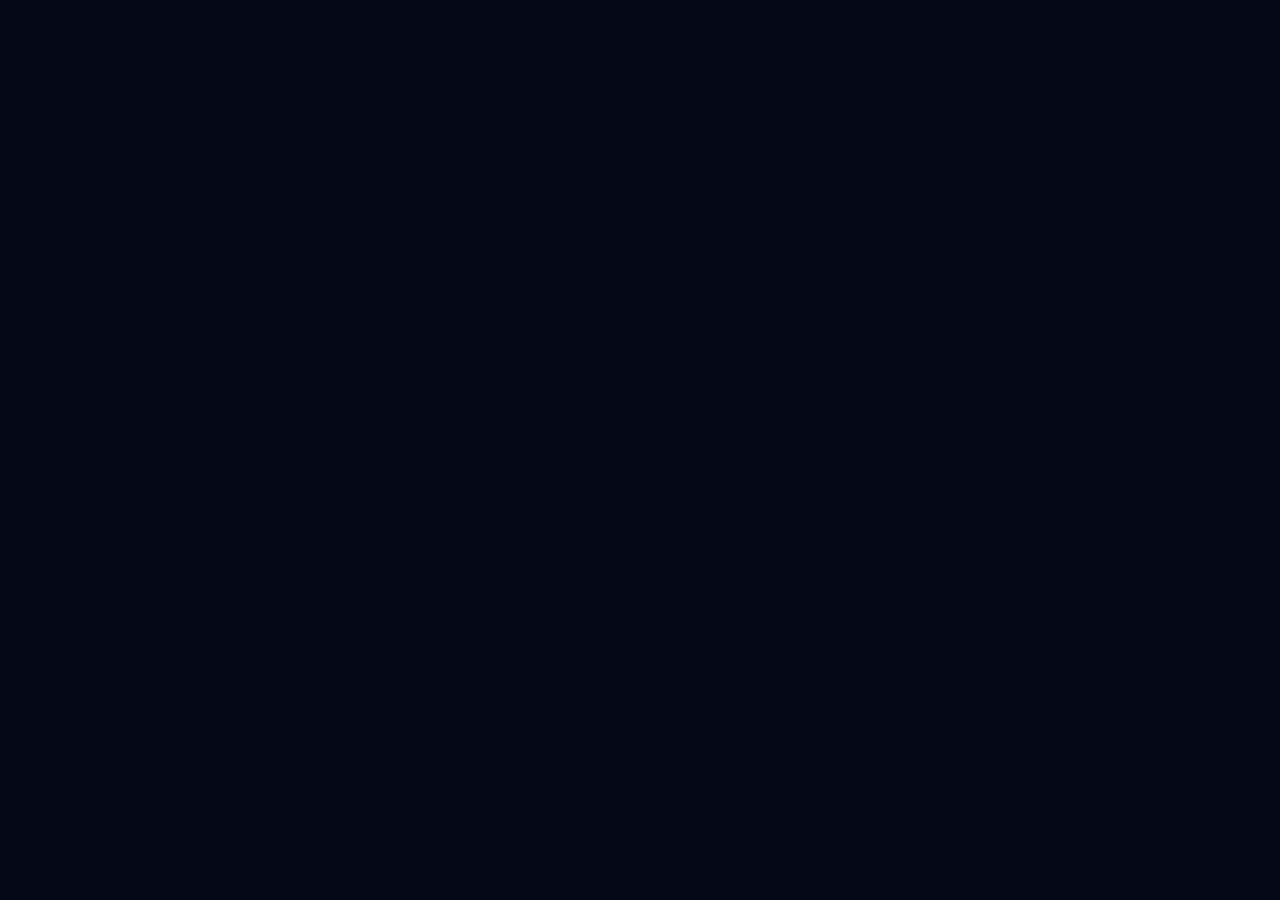
==== index.html @ 21a786de "added" ====
<!DOCTYPE html>
<html lang="en">
  <head>
    <meta charset="UTF-8" />
    <meta name="viewport" content="width=device-width, initial-scale=1.0" />
    <title>Halcyon Studio</title>
    <link rel="icon" href="/favicon.ico" />
    <link rel="stylesheet" href="/assets/index-en9if_v9.css" />
  </head>
  <body>
    <div id="root"></div>
    <script type="module" src="/assets/index-bpefnqxn.js"></script>
  </body>
</html>
---- assets/index-en9if_v9.css ----
@layer properties{@supports (((-webkit-hyphens:none)) and (not (margin-trim:inline))) or ((-moz-orient:inline) and (not (color:rgb(from red r g b)))){*,:before,:after,::backdrop{--tw-translate-x:0;--tw-translate-y:0;--tw-translate-z:0;--tw-rotate-x:initial;--tw-rotate-y:initial;--tw-rotate-z:initial;--tw-skew-x:initial;--tw-skew-y:initial;--tw-space-y-reverse:0;--tw-border-style:solid;--tw-gradient-position:initial;--tw-gradient-from:#0000;--tw-gradient-via:#0000;--tw-gradient-to:#0000;--tw-gradient-stops:initial;--tw-gradient-via-stops:initial;--tw-gradient-from-position:0%;--tw-gradient-via-position:50%;--tw-gradient-to-position:100%;--tw-leading:initial;--tw-font-weight:initial;--tw-tracking:initial;--tw-shadow:0 0 #0000;--tw-shadow-color:initial;--tw-shadow-alpha:100%;--tw-inset-shadow:0 0 #0000;--tw-inset-shadow-color:initial;--tw-inset-shadow-alpha:100%;--tw-ring-color:initial;--tw-ring-shadow:0 0 #0000;--tw-inset-ring-color:initial;--tw-inset-ring-shadow:0 0 #0000;--tw-ring-inset:initial;--tw-ring-offset-width:0px;--tw-ring-offset-color:#fff;--tw-ring-offset-shadow:0 0 #0000;--tw-blur:initial;--tw-brightness:initial;--tw-contrast:initial;--tw-grayscale:initial;--tw-hue-rotate:initial;--tw-invert:initial;--tw-opacity:initial;--tw-saturate:initial;--tw-sepia:initial;--tw-drop-shadow:initial;--tw-drop-shadow-color:initial;--tw-drop-shadow-alpha:100%;--tw-drop-shadow-size:initial;--tw-duration:initial;--tw-ease:initial;--tw-scale-x:1;--tw-scale-y:1;--tw-scale-z:1;--angle:0deg}}}@layer theme{:root,:host{--font-sans:ui-sans-serif, system-ui, sans-serif, "Apple Color Emoji", "Segoe UI Emoji", "Segoe UI Symbol", "Noto Color Emoji";--font-mono:ui-monospace, SFMono-Regular, Menlo, Monaco, Consolas, "Liberation Mono", "Courier New", monospace;--color-blue-600:oklch(54.6% .245 262.881);--color-gray-600:oklch(44.6% .03 256.802);--color-white:#fff;--spacing:.25rem;--container-xs:20rem;--container-sm:24rem;--container-md:28rem;--container-lg:32rem;--container-xl:36rem;--container-2xl:42rem;--container-4xl:56rem;--container-5xl:64rem;--container-7xl:80rem;--text-xs:.75rem;--text-xs--line-height:calc(1 / .75);--text-sm:.875rem;--text-sm--line-height:calc(1.25 / .875);--text-base:1rem;--text-base--line-height: 1.5 ;--text-lg:1.125rem;--text-lg--line-height:calc(1.75 / 1.125);--text-xl:1.25rem;--text-xl--line-height:calc(1.75 / 1.25);--text-2xl:1.5rem;--text-2xl--line-height:calc(2 / 1.5);--text-3xl:1.875rem;--text-3xl--line-height: 1.2 ;--text-4xl:2.25rem;--text-4xl--line-height:calc(2.5 / 2.25);--text-5xl:3rem;--text-5xl--line-height:1;--text-6xl:3.75rem;--text-6xl--line-height:1;--font-weight-medium:500;--font-weight-semibold:600;--font-weight-bold:700;--font-weight-black:900;--tracking-tight:-.025em;--tracking-wide:.025em;--tracking-widest:.1em;--leading-snug:1.375;--leading-relaxed:1.625;--radius-xl:.75rem;--radius-2xl:1rem;--radius-3xl:1.5rem;--ease-out:cubic-bezier(0, 0, .2, 1);--ease-in-out:cubic-bezier(.4, 0, .2, 1);--animate-pulse:pulse 2s cubic-bezier(.4, 0, .6, 1) infinite;--default-transition-duration:.15s;--default-transition-timing-function:cubic-bezier(.4, 0, .2, 1);--default-font-family:var(--font-sans);--default-mono-font-family:var(--font-mono)}}@layer base{*,:after,:before,::backdrop{box-sizing:border-box;border:0 solid;margin:0;padding:0}::file-selector-button{box-sizing:border-box;border:0 solid;margin:0;padding:0}html,:host{-webkit-text-size-adjust:100%;tab-size:4;line-height:1.5;font-family:var(--default-font-family,ui-sans-serif, system-ui, sans-serif, "Apple Color Emoji", "Segoe UI Emoji", "Segoe UI Symbol", "Noto Color Emoji");font-feature-settings:var(--default-font-feature-settings,normal);font-variation-settings:var(--default-font-variation-settings,normal);-webkit-tap-highlight-color:transparent}hr{height:0;color:inherit;border-top-width:1px}abbr:where([title]){-webkit-text-decoration:underline dotted;text-decoration:underline dotted}h1,h2,h3,h4,h5,h6{font-size:inherit;font-weight:inherit}a{color:inherit;-webkit-text-decoration:inherit;text-decoration:inherit}b,strong{font-weight:bolder}code,kbd,samp,pre{font-family:var(--default-mono-font-family,ui-monospace, SFMono-Regular, Menlo, Monaco, Consolas, "Liberation Mono", "Courier New", monospace);font-feature-settings:var(--default-mono-font-feature-settings,normal);font-variation-settings:var(--default-mono-font-variation-settings,normal);font-size:1em}small{font-size:80%}sub,sup{vertical-align:baseline;font-size:75%;line-height:0;position:relative}sub{bottom:-.25em}sup{top:-.5em}table{text-indent:0;border-color:inherit;border-collapse:collapse}:-moz-focusring{outline:auto}progress{vertical-align:baseline}summary{display:list-item}ol,ul,menu{list-style:none}img,svg,video,canvas,audio,iframe,embed,object{vertical-align:middle;display:block}img,video{max-width:100%;height:auto}button,input,select,optgroup,textarea{font:inherit;font-feature-settings:inherit;font-variation-settings:inherit;letter-spacing:inherit;color:inherit;opacity:1;background-color:#0000;border-radius:0}::file-selector-button{font:inherit;font-feature-settings:inherit;font-variation-settings:inherit;letter-spacing:inherit;color:inherit;opacity:1;background-color:#0000;border-radius:0}:where(select:is([multiple],[size])) optgroup{font-weight:bolder}:where(select:is([multiple],[size])) optgroup option{padding-inline-start:20px}::file-selector-button{margin-inline-end:4px}::placeholder{opacity:1}@supports (not ((-webkit-appearance:-apple-pay-button))) or (contain-intrinsic-size:1px){::placeholder{color:currentColor}@supports (color:color-mix(in lab,red,red)){::placeholder{color:color-mix(in oklab,currentcolor 50%,transparent)}}}textarea{resize:vertical}::-webkit-search-decoration{-webkit-appearance:none}::-webkit-date-and-time-value{min-height:1lh;text-align:inherit}::-webkit-datetime-edit{display:inline-flex}::-webkit-datetime-edit-fields-wrapper{padding:0}::-webkit-datetime-edit{padding-block:0}::-webkit-datetime-edit-year-field{padding-block:0}::-webkit-datetime-edit-month-field{padding-block:0}::-webkit-datetime-edit-day-field{padding-block:0}::-webkit-datetime-edit-hour-field{padding-block:0}::-webkit-datetime-edit-minute-field{padding-block:0}::-webkit-datetime-edit-second-field{padding-block:0}::-webkit-datetime-edit-millisecond-field{padding-block:0}::-webkit-datetime-edit-meridiem-field{padding-block:0}::-webkit-calendar-picker-indicator{line-height:1}:-moz-ui-invalid{box-shadow:none}button,input:where([type=button],[type=reset],[type=submit]){appearance:button}::file-selector-button{appearance:button}::-webkit-inner-spin-button{height:auto}::-webkit-outer-spin-button{height:auto}[hidden]:where(:not([hidden=until-found])){display:none!important}}@layer components;@layer utilities{.absolute{position:absolute}.fixed{position:fixed}.relative{position:relative}.static{position:static}.inset-0{inset:calc(var(--spacing) * 0)}.inset-6{inset:calc(var(--spacing) * 6)}.inset-\[8\%\]{inset:8%}.inset-\[26\%\]{inset:26%}.start{inset-inline-start:var(--spacing)}.top-0{top:calc(var(--spacing) * 0)}.top-1{top:calc(var(--spacing) * 1)}.top-4{top:calc(var(--spacing) * 4)}.top-20{top:calc(var(--spacing) * 20)}.top-\[8\%\]{top:8%}.top-\[18\%\]{top:18%}.right-0{right:calc(var(--spacing) * 0)}.right-\[4\%\]{right:4%}.right-\[10\%\]{right:10%}.bottom-4{bottom:calc(var(--spacing) * 4)}.bottom-8{bottom:calc(var(--spacing) * 8)}.bottom-\[12\%\]{bottom:12%}.-left-\[2\.55rem\]{left:-2.55rem}.left-0{left:calc(var(--spacing) * 0)}.left-1\/2{left:50%}.left-5{left:calc(var(--spacing) * 5)}.left-\[6\%\]{left:6%}.z-10{z-index:10}.z-40{z-index:40}.z-50{z-index:50}.mx-auto{margin-inline:auto}.mt-1{margin-top:calc(var(--spacing) * 1)}.mt-2{margin-top:calc(var(--spacing) * 2)}.mt-2\.5{margin-top:calc(var(--spacing) * 2.5)}.mt-3{margin-top:calc(var(--spacing) * 3)}.mt-4{margin-top:calc(var(--spacing) * 4)}.mt-5{margin-top:calc(var(--spacing) * 5)}.mt-6{margin-top:calc(var(--spacing) * 6)}.mt-8{margin-top:calc(var(--spacing) * 8)}.mt-10{margin-top:calc(var(--spacing) * 10)}.mt-12{margin-top:calc(var(--spacing) * 12)}.mt-14{margin-top:calc(var(--spacing) * 14)}.mt-16{margin-top:calc(var(--spacing) * 16)}.mt-32{margin-top:calc(var(--spacing) * 32)}.mb-2{margin-bottom:calc(var(--spacing) * 2)}.mb-8{margin-bottom:calc(var(--spacing) * 8)}.mb-14{margin-bottom:calc(var(--spacing) * 14)}.mb-16{margin-bottom:calc(var(--spacing) * 16)}.block{display:block}.flex{display:flex}.grid{display:grid}.hidden{display:none}.inline{display:inline}.inline-block{display:inline-block}.inline-flex{display:inline-flex}.aspect-\[16\/10\]{aspect-ratio:16/10}.aspect-square{aspect-ratio:1}.h-1\.5{height:calc(var(--spacing) * 1.5)}.h-4{height:calc(var(--spacing) * 4)}.h-5{height:calc(var(--spacing) * 5)}.h-8{height:calc(var(--spacing) * 8)}.h-9{height:calc(var(--spacing) * 9)}.h-10{height:calc(var(--spacing) * 10)}.h-11{height:calc(var(--spacing) * 11)}.h-14{height:calc(var(--spacing) * 14)}.h-16{height:calc(var(--spacing) * 16)}.h-20{height:calc(var(--spacing) * 20)}.h-24{height:calc(var(--spacing) * 24)}.h-\[1\.5px\]{height:1.5px}.h-\[3px\]{height:3px}.h-full{height:100%}.min-h-\[22rem\]{min-height:22rem}.min-h-screen{min-height:100vh}.w-1\.5{width:calc(var(--spacing) * 1.5)}.w-5{width:calc(var(--spacing) * 5)}.w-8{width:calc(var(--spacing) * 8)}.w-9{width:calc(var(--spacing) * 9)}.w-10{width:calc(var(--spacing) * 10)}.w-11{width:calc(var(--spacing) * 11)}.w-14{width:calc(var(--spacing) * 14)}.w-16{width:calc(var(--spacing) * 16)}.w-20{width:calc(var(--spacing) * 20)}.w-24{width:calc(var(--spacing) * 24)}.w-\[1px\]{width:1px}.w-\[22rem\]{width:22rem}.w-\[calc\(100\%-2rem\)\]{width:calc(100% - 2rem)}.w-full{width:100%}.max-w-2xl{max-width:var(--container-2xl)}.max-w-4xl{max-width:var(--container-4xl)}.max-w-5xl{max-width:var(--container-5xl)}.max-w-7xl{max-width:var(--container-7xl)}.max-w-lg{max-width:var(--container-lg)}.max-w-md{max-width:var(--container-md)}.max-w-sm{max-width:var(--container-sm)}.max-w-xl{max-width:var(--container-xl)}.max-w-xs{max-width:var(--container-xs)}.shrink-0{flex-shrink:0}.-translate-x-1\/2{--tw-translate-x: -50% ;translate:var(--tw-translate-x) var(--tw-translate-y)}.-translate-y-\[3\.5px\]{--tw-translate-y: -3.5px ;translate:var(--tw-translate-x) var(--tw-translate-y)}.translate-y-\[3\.5px\]{--tw-translate-y:3.5px;translate:var(--tw-translate-x) var(--tw-translate-y)}.-rotate-45{rotate:-45deg}.rotate-12{rotate:12deg}.rotate-45{rotate:45deg}.transform{transform:var(--tw-rotate-x,) var(--tw-rotate-y,) var(--tw-rotate-z,) var(--tw-skew-x,) var(--tw-skew-y,)}.animate-\[scroll-cue_1\.8s_ease-in-out_infinite\]{animation:1.8s ease-in-out infinite scroll-cue}.animate-pulse{animation:var(--animate-pulse)}.resize-none{resize:none}.grid-cols-1{grid-template-columns:repeat(1,minmax(0,1fr))}.grid-cols-2{grid-template-columns:repeat(2,minmax(0,1fr))}.flex-col{flex-direction:column}.flex-wrap{flex-wrap:wrap}.place-items-center{place-items:center}.items-center{align-items:center}.justify-between{justify-content:space-between}.justify-center{justify-content:center}.gap-1\.5{gap:calc(var(--spacing) * 1.5)}.gap-2{gap:calc(var(--spacing) * 2)}.gap-3{gap:calc(var(--spacing) * 3)}.gap-4{gap:calc(var(--spacing) * 4)}.gap-5{gap:calc(var(--spacing) * 5)}.gap-6{gap:calc(var(--spacing) * 6)}.gap-7{gap:calc(var(--spacing) * 7)}.gap-10{gap:calc(var(--spacing) * 10)}.gap-12{gap:calc(var(--spacing) * 12)}.gap-16{gap:calc(var(--spacing) * 16)}:where(.space-y-3>:not(:last-child)){--tw-space-y-reverse:0;margin-block-start:calc(calc(var(--spacing) * 3) * var(--tw-space-y-reverse));margin-block-end:calc(calc(var(--spacing) * 3) * calc(1 - var(--tw-space-y-reverse)))}.self-start{align-self:flex-start}.overflow-hidden{overflow:hidden}.rounded-2xl{border-radius:var(--radius-2xl)}.rounded-3xl{border-radius:var(--radius-3xl)}.rounded-\[2\.5rem\]{border-radius:2.5rem}.rounded-\[2rem\]{border-radius:2rem}.rounded-full{border-radius:3.40282e38px}.rounded-xl{border-radius:var(--radius-xl)}.border{border-style:var(--tw-border-style);border-width:1px}.border-t{border-top-style:var(--tw-border-style);border-top-width:1px}.border-l{border-left-style:var(--tw-border-style);border-left-width:1px}.border-\[var\(--line\)\]{border-color:var(--line)}.bg-\[\#050816\]{background-color:#050816}.bg-\[var\(--cyan\)\]{background-color:var(--cyan)}.bg-\[var\(--line\)\]{background-color:var(--line)}.bg-current{background-color:currentColor}.bg-white\/\[0\.03\]{background-color:#ffffff08}@supports (color:color-mix(in lab,red,red)){.bg-white\/\[0\.03\]{background-color:color-mix(in oklab,var(--color-white) 3%,transparent)}}.bg-gradient-to-b{--tw-gradient-position:to bottom in oklab;background-image:linear-gradient(var(--tw-gradient-stops))}.bg-gradient-to-br{--tw-gradient-position:to bottom right in oklab;background-image:linear-gradient(var(--tw-gradient-stops))}.bg-gradient-to-r{--tw-gradient-position:to right in oklab;background-image:linear-gradient(var(--tw-gradient-stops))}.bg-\[radial-gradient\(circle_at_30\%_20\%\,rgba\(5\,8\,22\,0\.05\)\,rgba\(5\,8\,22\,0\.55\)\)\]{background-image:radial-gradient(circle at 30% 20%,#0508160d,#0508168c)}.from-\[var\(--blue\)\]{--tw-gradient-from:var(--blue);--tw-gradient-stops:var(--tw-gradient-via-stops,var(--tw-gradient-position), var(--tw-gradient-from) var(--tw-gradient-from-position), var(--tw-gradient-to) var(--tw-gradient-to-position))}.from-\[var\(--cyan\)\]{--tw-gradient-from:var(--cyan);--tw-gradient-stops:var(--tw-gradient-via-stops,var(--tw-gradient-position), var(--tw-gradient-from) var(--tw-gradient-from-position), var(--tw-gradient-to) var(--tw-gradient-to-position))}.from-\[var\(--cyan\)\]\/30{--tw-gradient-from:var(--cyan)}@supports (color:color-mix(in lab,red,red)){.from-\[var\(--cyan\)\]\/30{--tw-gradient-from:color-mix(in oklab, var(--cyan) 30%, transparent)}}.from-\[var\(--cyan\)\]\/30{--tw-gradient-stops:var(--tw-gradient-via-stops,var(--tw-gradient-position), var(--tw-gradient-from) var(--tw-gradient-from-position), var(--tw-gradient-to) var(--tw-gradient-to-position))}.from-\[var\(--orange\)\]{--tw-gradient-from:var(--orange);--tw-gradient-stops:var(--tw-gradient-via-stops,var(--tw-gradient-position), var(--tw-gradient-from) var(--tw-gradient-from-position), var(--tw-gradient-to) var(--tw-gradient-to-position))}.from-\[var\(--orange\)\]\/30{--tw-gradient-from:var(--orange)}@supports (color:color-mix(in lab,red,red)){.from-\[var\(--orange\)\]\/30{--tw-gradient-from:color-mix(in oklab, var(--orange) 30%, transparent)}}.from-\[var\(--orange\)\]\/30{--tw-gradient-stops:var(--tw-gradient-via-stops,var(--tw-gradient-position), var(--tw-gradient-from) var(--tw-gradient-from-position), var(--tw-gradient-to) var(--tw-gradient-to-position))}.from-\[var\(--pink\)\]{--tw-gradient-from:var(--pink);--tw-gradient-stops:var(--tw-gradient-via-stops,var(--tw-gradient-position), var(--tw-gradient-from) var(--tw-gradient-from-position), var(--tw-gradient-to) var(--tw-gradient-to-position))}.from-\[var\(--pink\)\]\/30{--tw-gradient-from:var(--pink)}@supports (color:color-mix(in lab,red,red)){.from-\[var\(--pink\)\]\/30{--tw-gradient-from:color-mix(in oklab, var(--pink) 30%, transparent)}}.from-\[var\(--pink\)\]\/30{--tw-gradient-stops:var(--tw-gradient-via-stops,var(--tw-gradient-position), var(--tw-gradient-from) var(--tw-gradient-from-position), var(--tw-gradient-to) var(--tw-gradient-to-position))}.from-\[var\(--violet\)\]{--tw-gradient-from:var(--violet);--tw-gradient-stops:var(--tw-gradient-via-stops,var(--tw-gradient-position), var(--tw-gradient-from) var(--tw-gradient-from-position), var(--tw-gradient-to) var(--tw-gradient-to-position))}.via-\[var\(--blue\)\]{--tw-gradient-via:var(--blue);--tw-gradient-via-stops:var(--tw-gradient-position), var(--tw-gradient-from) var(--tw-gradient-from-position), var(--tw-gradient-via) var(--tw-gradient-via-position), var(--tw-gradient-to) var(--tw-gradient-to-position);--tw-gradient-stops:var(--tw-gradient-via-stops)}.via-\[var\(--pink\)\]{--tw-gradient-via:var(--pink);--tw-gradient-via-stops:var(--tw-gradient-position), var(--tw-gradient-from) var(--tw-gradient-from-position), var(--tw-gradient-via) var(--tw-gradient-via-position), var(--tw-gradient-to) var(--tw-gradient-to-position);--tw-gradient-stops:var(--tw-gradient-via-stops)}.via-\[var\(--violet\)\]{--tw-gradient-via:var(--violet);--tw-gradient-via-stops:var(--tw-gradient-position), var(--tw-gradient-from) var(--tw-gradient-from-position), var(--tw-gradient-via) var(--tw-gradient-via-position), var(--tw-gradient-to) var(--tw-gradient-to-position);--tw-gradient-stops:var(--tw-gradient-via-stops)}.to-\[var\(--blue\)\]{--tw-gradient-to:var(--blue);--tw-gradient-stops:var(--tw-gradient-via-stops,var(--tw-gradient-position), var(--tw-gradient-from) var(--tw-gradient-from-position), var(--tw-gradient-to) var(--tw-gradient-to-position))}.to-\[var\(--cyan\)\]{--tw-gradient-to:var(--cyan);--tw-gradient-stops:var(--tw-gradient-via-stops,var(--tw-gradient-position), var(--tw-gradient-from) var(--tw-gradient-from-position), var(--tw-gradient-to) var(--tw-gradient-to-position))}.to-\[var\(--pink\)\]{--tw-gradient-to:var(--pink);--tw-gradient-stops:var(--tw-gradient-via-stops,var(--tw-gradient-position), var(--tw-gradient-from) var(--tw-gradient-from-position), var(--tw-gradient-to) var(--tw-gradient-to-position))}.to-\[var\(--violet\)\]{--tw-gradient-to:var(--violet);--tw-gradient-stops:var(--tw-gradient-via-stops,var(--tw-gradient-position), var(--tw-gradient-from) var(--tw-gradient-from-position), var(--tw-gradient-to) var(--tw-gradient-to-position))}.to-transparent{--tw-gradient-to:transparent;--tw-gradient-stops:var(--tw-gradient-via-stops,var(--tw-gradient-position), var(--tw-gradient-from) var(--tw-gradient-from-position), var(--tw-gradient-to) var(--tw-gradient-to-position))}.p-6{padding:calc(var(--spacing) * 6)}.p-7{padding:calc(var(--spacing) * 7)}.p-8{padding:calc(var(--spacing) * 8)}.px-4{padding-inline:calc(var(--spacing) * 4)}.px-5{padding-inline:calc(var(--spacing) * 5)}.px-6{padding-inline:calc(var(--spacing) * 6)}.px-7{padding-inline:calc(var(--spacing) * 7)}.py-1\.5{padding-block:calc(var(--spacing) * 1.5)}.py-2{padding-block:calc(var(--spacing) * 2)}.py-2\.5{padding-block:calc(var(--spacing) * 2.5)}.py-3{padding-block:calc(var(--spacing) * 3)}.py-3\.5{padding-block:calc(var(--spacing) * 3.5)}.py-5{padding-block:calc(var(--spacing) * 5)}.py-28{padding-block:calc(var(--spacing) * 28)}.py-32{padding-block:calc(var(--spacing) * 32)}.pt-4{padding-top:calc(var(--spacing) * 4)}.pt-6{padding-top:calc(var(--spacing) * 6)}.pt-14{padding-top:calc(var(--spacing) * 14)}.pt-24{padding-top:calc(var(--spacing) * 24)}.pt-32{padding-top:calc(var(--spacing) * 32)}.pb-6{padding-bottom:calc(var(--spacing) * 6)}.pb-10{padding-bottom:calc(var(--spacing) * 10)}.pb-20{padding-bottom:calc(var(--spacing) * 20)}.pl-8{padding-left:calc(var(--spacing) * 8)}.text-center{text-align:center}.text-left{text-align:left}.text-2xl{font-size:var(--text-2xl);line-height:var(--tw-leading,var(--text-2xl--line-height))}.text-3xl{font-size:var(--text-3xl);line-height:var(--tw-leading,var(--text-3xl--line-height))}.text-4xl{font-size:var(--text-4xl);line-height:var(--tw-leading,var(--text-4xl--line-height))}.text-6xl{font-size:var(--text-6xl);line-height:var(--tw-leading,var(--text-6xl--line-height))}.text-base{font-size:var(--text-base);line-height:var(--tw-leading,var(--text-base--line-height))}.text-lg{font-size:var(--text-lg);line-height:var(--tw-leading,var(--text-lg--line-height))}.text-sm{font-size:var(--text-sm);line-height:var(--tw-leading,var(--text-sm--line-height))}.text-xl{font-size:var(--text-xl);line-height:var(--tw-leading,var(--text-xl--line-height))}.text-xs{font-size:var(--text-xs);line-height:var(--tw-leading,var(--text-xs--line-height))}.text-\[13vw\]{font-size:13vw}.text-\[15px\]{font-size:15px}.leading-\[0\.95\]{--tw-leading:.95;line-height:.95}.leading-\[1\.1\]{--tw-leading:1.1;line-height:1.1}.leading-relaxed{--tw-leading:var(--leading-relaxed);line-height:var(--leading-relaxed)}.leading-snug{--tw-leading:var(--leading-snug);line-height:var(--leading-snug)}.font-black{--tw-font-weight:var(--font-weight-black);font-weight:var(--font-weight-black)}.font-bold{--tw-font-weight:var(--font-weight-bold);font-weight:var(--font-weight-bold)}.font-medium{--tw-font-weight:var(--font-weight-medium);font-weight:var(--font-weight-medium)}.font-semibold{--tw-font-weight:var(--font-weight-semibold);font-weight:var(--font-weight-semibold)}.tracking-\[0\.2em\]{--tw-tracking:.2em;letter-spacing:.2em}.tracking-\[0\.3em\]{--tw-tracking:.3em;letter-spacing:.3em}.tracking-tight{--tw-tracking:var(--tracking-tight);letter-spacing:var(--tracking-tight)}.tracking-wide{--tw-tracking:var(--tracking-wide);letter-spacing:var(--tracking-wide)}.tracking-widest{--tw-tracking:var(--tracking-widest);letter-spacing:var(--tracking-widest)}.whitespace-nowrap{white-space:nowrap}.text-\[\#050816\]{color:#050816}.text-\[var\(--cyan\)\]{color:var(--cyan)}.text-\[var\(--ink-0\)\]{color:var(--ink-0)}.text-\[var\(--ink-1\)\]{color:var(--ink-1)}.text-\[var\(--ink-2\)\]{color:var(--ink-2)}.text-\[var\(--pink\)\]{color:var(--pink)}.text-\[var\(--violet\)\]{color:var(--violet)}.text-blue-600{color:var(--color-blue-600)}.text-gray-600{color:var(--color-gray-600)}.text-white\/90{color:#ffffffe6}@supports (color:color-mix(in lab,red,red)){.text-white\/90{color:color-mix(in oklab,var(--color-white) 90%,transparent)}}.uppercase{text-transform:uppercase}.italic{font-style:italic}.opacity-30{opacity:.3}.opacity-80{opacity:.8}.mix-blend-overlay{mix-blend-mode:overlay}.shadow-\[0_8px_40px_-12px_rgba\(167\,139\,250\,0\.35\)\]{--tw-shadow:0 8px 40px -12px var(--tw-shadow-color,#a78bfa59);box-shadow:var(--tw-inset-shadow),var(--tw-inset-ring-shadow),var(--tw-ring-offset-shadow),var(--tw-ring-shadow),var(--tw-shadow)}.filter{filter:var(--tw-blur,) var(--tw-brightness,) var(--tw-contrast,) var(--tw-grayscale,) var(--tw-hue-rotate,) var(--tw-invert,) var(--tw-saturate,) var(--tw-sepia,) var(--tw-drop-shadow,)}.transition{transition-property:color,background-color,border-color,outline-color,text-decoration-color,fill,stroke,--tw-gradient-from,--tw-gradient-via,--tw-gradient-to,opacity,box-shadow,transform,translate,scale,rotate,filter,-webkit-backdrop-filter,backdrop-filter,display,content-visibility,overlay,pointer-events;transition-timing-function:var(--tw-ease,var(--default-transition-timing-function));transition-duration:var(--tw-duration,var(--default-transition-duration))}.transition-\[grid-template-rows\]{transition-property:grid-template-rows;transition-timing-function:var(--tw-ease,var(--default-transition-timing-function));transition-duration:var(--tw-duration,var(--default-transition-duration))}.transition-colors{transition-property:color,background-color,border-color,outline-color,text-decoration-color,fill,stroke,--tw-gradient-from,--tw-gradient-via,--tw-gradient-to;transition-timing-function:var(--tw-ease,var(--default-transition-timing-function));transition-duration:var(--tw-duration,var(--default-transition-duration))}.transition-opacity{transition-property:opacity;transition-timing-function:var(--tw-ease,var(--default-transition-timing-function));transition-duration:var(--tw-duration,var(--default-transition-duration))}.transition-shadow{transition-property:box-shadow;transition-timing-function:var(--tw-ease,var(--default-transition-timing-function));transition-duration:var(--tw-duration,var(--default-transition-duration))}.transition-transform{transition-property:transform,translate,scale,rotate;transition-timing-function:var(--tw-ease,var(--default-transition-timing-function));transition-duration:var(--tw-duration,var(--default-transition-duration))}.duration-200{--tw-duration:.2s;transition-duration:.2s}.duration-300{--tw-duration:.3s;transition-duration:.3s}.duration-400{--tw-duration:.4s;transition-duration:.4s}.duration-500{--tw-duration:.5s;transition-duration:.5s}.ease-in-out{--tw-ease:var(--ease-in-out);transition-timing-function:var(--ease-in-out)}.ease-out{--tw-ease:var(--ease-out);transition-timing-function:var(--ease-out)}.outline-none{--tw-outline-style:none;outline-style:none}@media(hover:hover){.group-hover\:translate-x-1:is(:where(.group):hover *){--tw-translate-x:calc(var(--spacing) * 1);translate:var(--tw-translate-x) var(--tw-translate-y)}.group-hover\:scale-110:is(:where(.group):hover *){--tw-scale-x:110%;--tw-scale-y:110%;--tw-scale-z:110%;scale:var(--tw-scale-x) var(--tw-scale-y)}.group-hover\:opacity-70:is(:where(.group):hover *){opacity:.7}}.last\:mb-0:last-child{margin-bottom:calc(var(--spacing) * 0)}@media(hover:hover){.hover\:text-\[var\(--cyan\)\]:hover{color:var(--cyan)}.hover\:text-\[var\(--ink-0\)\]:hover{color:var(--ink-0)}}.focus\:border-\[var\(--cyan\)\]:focus{border-color:var(--cyan)}@media(min-width:40rem){.sm\:flex{display:flex}.sm\:grid-cols-2{grid-template-columns:repeat(2,minmax(0,1fr))}.sm\:flex-row{flex-direction:row}.sm\:items-center{align-items:center}.sm\:justify-between{justify-content:space-between}.sm\:p-14{padding:calc(var(--spacing) * 14)}.sm\:text-4xl{font-size:var(--text-4xl);line-height:var(--tw-leading,var(--text-4xl--line-height))}.sm\:text-5xl{font-size:var(--text-5xl);line-height:var(--tw-leading,var(--text-5xl--line-height))}.sm\:text-\[8vw\]{font-size:8vw}}@media(min-width:48rem){.md\:mt-12{margin-top:calc(var(--spacing) * 12)}.md\:block{display:block}.md\:flex{display:flex}.md\:hidden{display:none}.md\:grid-cols-2{grid-template-columns:repeat(2,minmax(0,1fr))}.md\:grid-cols-\[1\.4fr_1fr_1fr\]{grid-template-columns:1.4fr 1fr 1fr}}@media(min-width:64rem){.lg\:sticky{position:sticky}.lg\:top-32{top:calc(var(--spacing) * 32)}.lg\:col-span-2{grid-column:span 2/span 2}.lg\:row-span-2{grid-row:span 2/span 2}.lg\:grid-cols-4{grid-template-columns:repeat(4,minmax(0,1fr))}.lg\:grid-cols-\[0\.9fr_1\.1fr\]{grid-template-columns:.9fr 1.1fr}.lg\:grid-cols-\[1\.1fr_0\.9fr\]{grid-template-columns:1.1fr .9fr}.lg\:self-start{align-self:flex-start}.lg\:text-\[5vw\]{font-size:5vw}}}:root{--bg-0:#050816;--bg-1:#0b1120;--bg-2:#111827;--ink-0:#f5f7ff;--ink-1:#aab2c8;--ink-2:#6b7390;--cyan:#5eead4;--violet:#a78bfa;--blue:#60a5fa;--pink:#f472b6;--orange:#fb923c;--line:#f5f7ff17}*{box-sizing:border-box}html{scroll-behavior:smooth;color-scheme:dark}body{background:var(--bg-0);color:var(--ink-0);-webkit-font-smoothing:antialiased;margin:0;font-family:Manrope,system-ui,-apple-system,sans-serif;overflow-x:hidden}code{font-family:Menlo,Monaco,Consolas,Courier New,monospace}.font-display{font-family:Fraunces,Manrope,serif}::selection{background:var(--violet);color:#050816}::-webkit-scrollbar{width:10px}::-webkit-scrollbar-track{background:var(--bg-0)}::-webkit-scrollbar-thumb{background:linear-gradient(var(--violet),var(--cyan));border-radius:8px}.grain{z-index:60;pointer-events:none;opacity:.045;mix-blend-mode:overlay;background-image:url("data:image/svg+xml,%3Csvg xmlns='http://www.w3.org/2000/svg' width='120' height='120'%3E%3Cfilter id='n'%3E%3CfeTurbulence type='fractalNoise' baseFrequency='0.9' numOctaves='2' stitchTiles='stitch'/%3E%3C/filter%3E%3Crect width='100%25' height='100%25' filter='url(%23n)'/%3E%3C/svg%3E");position:fixed;inset:0}.aurora{z-index:0;pointer-events:none;filter:blur(70px)saturate(130%);opacity:.55;position:fixed;inset:-10%}.aurora-blob{will-change:transform;border-radius:50%;position:absolute}.aurora-1{background:radial-gradient(circle at 30% 30%,var(--violet),transparent 65%);width:46vw;height:46vw;animation:26s ease-in-out infinite drift1;top:-12%;left:-8%}.aurora-2{background:radial-gradient(circle at 60% 40%,var(--cyan),transparent 65%);width:40vw;height:40vw;animation:32s ease-in-out infinite drift2;top:10%;right:-12%}.aurora-3{background:radial-gradient(circle at 50% 50%,var(--pink),transparent 65%);width:50vw;height:50vw;animation:38s ease-in-out infinite drift3;bottom:-20%;left:20%}.aurora-4{background:radial-gradient(circle at 50% 50%,var(--orange),transparent 65%);width:34vw;height:34vw;animation:30s ease-in-out infinite reverse drift1;bottom:-10%;right:10%}@keyframes drift1{0%,to{transform:translate(0)scale(1)}33%{transform:translate(6%,8%)scale(1.08)}66%{transform:translate(-4%,4%)scale(.96)}}@keyframes drift2{0%,to{transform:translate(0)scale(1)}50%{transform:translate(-8%,10%)scale(1.12)}}@keyframes drift3{0%,to{transform:translate(0)scale(1)}40%{transform:translate(5%,-6%)scale(1.05)}70%{transform:translate(-6%,-3%)scale(.94)}}.particle{z-index:1;pointer-events:none;background:var(--ink-0);opacity:.35;border-radius:50%;animation:linear infinite float-up;position:fixed}@keyframes float-up{0%{opacity:0;transform:translateY(0)translate(0)}10%{opacity:.5}90%{opacity:.35}to{transform:translateY(-110vh) translate(var(--drift,40px));opacity:0}}.cursor-glow{z-index:55;pointer-events:none;will-change:transform;background:radial-gradient(circle,#a78bfa1f,#0000 60%);border-radius:50%;width:420px;height:420px;transition:opacity .3s;position:fixed;transform:translate(-50%,-50%)}.cursor-dot{z-index:56;background:var(--cyan);pointer-events:none;border-radius:50%;width:8px;height:8px;position:fixed;transform:translate(-50%,-50%);box-shadow:0 0 12px 2px #5eead4b3}.glass{border:1px solid var(--line);-webkit-backdrop-filter:blur(18px);background:linear-gradient(160deg,#ffffff0e,#ffffff04)}.text-gradient{background:linear-gradient(100deg,var(--violet),var(--blue),var(--cyan));color:#0000;-webkit-background-clip:text;background-clip:text}.text-gradient-2{background:linear-gradient(100deg,var(--pink),var(--violet));color:#0000;-webkit-background-clip:text;background-clip:text}.text-gradient-3{background:linear-gradient(100deg,var(--orange),var(--pink));color:#0000;-webkit-background-clip:text;background-clip:text}.glow-border{position:relative}.glow-border:before{content:"";border-radius:inherit;background:conic-gradient(from var(--angle,0deg),var(--violet),var(--cyan),var(--pink),var(--orange),var(--violet));opacity:0;padding:1px;transition:opacity .4s;animation:6s linear infinite spin-angle;position:absolute;inset:-1px;-webkit-mask-image:linear-gradient(#000 0 0),linear-gradient(#000 0 0);-webkit-mask-position:0 0,0 0;-webkit-mask-size:auto,auto;-webkit-mask-repeat:repeat,repeat;-webkit-mask-clip:content-box,border-box;-webkit-mask-origin:content-box,border-box;-webkit-mask-composite:xor;mask-composite:exclude;-webkit-mask-source-type:auto,auto;mask-mode:match-source,match-source}.glow-border:hover:before{opacity:1}@property --angle{syntax:"<angle>";inherits:false;initial-value:0deg}@keyframes spin-angle{to{--angle:360deg}}.btn-primary{background:linear-gradient(100deg,var(--violet),var(--blue));color:#050816;font-weight:700;position:relative;overflow:hidden}.btn-primary:after{content:"";background:linear-gradient(100deg,var(--cyan),var(--pink));opacity:0;transition:opacity .35s;position:absolute;inset:0}.btn-primary:hover:after{opacity:1}.btn-primary span{z-index:1;position:relative}.reveal{opacity:0;transition:opacity .8s cubic-bezier(.16,1,.3,1),transform .8s cubic-bezier(.16,1,.3,1);transform:translateY(28px)}.reveal.in-view{opacity:1;transform:translateY(0)}.reveal-scale{opacity:0;transition:opacity .9s cubic-bezier(.16,1,.3,1),transform .9s cubic-bezier(.16,1,.3,1);transform:scale(.92)}.reveal-scale.in-view{opacity:1;transform:scale(1)}.hero-loaded .reveal{opacity:1;transform:translateY(0)}.hero-loaded .reveal-scale{opacity:1;transform:scale(1)}.marquee-track{width:max-content;animation:34s linear infinite marquee;display:flex}@keyframes marquee{0%{transform:translate(0)}to{transform:translate(-50%)}}.tilt-card{transform-style:preserve-3d;transition:transform .15s ease-out}@media(prefers-reduced-motion:reduce){*,:before,:after{scroll-behavior:auto!important;transition-duration:.001ms!important;animation-duration:.001ms!important;animation-iteration-count:1!important}}@media(max-width:768px){.cursor-glow,.cursor-dot{display:none}}@property --tw-translate-x{syntax:"*";inherits:false;initial-value:0}@property --tw-translate-y{syntax:"*";inherits:false;initial-value:0}@property --tw-translate-z{syntax:"*";inherits:false;initial-value:0}@property --tw-rotate-x{syntax:"*";inherits:false}@property --tw-rotate-y{syntax:"*";inherits:false}@property --tw-rotate-z{syntax:"*";inherits:false}@property --tw-skew-x{syntax:"*";inherits:false}@property --tw-skew-y{syntax:"*";inherits:false}@property --tw-space-y-reverse{syntax:"*";inherits:false;initial-value:0}@property --tw-border-style{syntax:"*";inherits:false;initial-value:solid}@property --tw-gradient-position{syntax:"*";inherits:false}@property --tw-gradient-from{syntax:"<color>";inherits:false;initial-value:#0000}@property --tw-gradient-via{syntax:"<color>";inherits:false;initial-value:#0000}@property --tw-gradient-to{syntax:"<color>";inherits:false;initial-value:#0000}@property --tw-gradient-stops{syntax:"*";inherits:false}@property --tw-gradient-via-stops{syntax:"*";inherits:false}@property --tw-gradient-from-position{syntax:"<length-percentage>";inherits:false;initial-value:0%}@property --tw-gradient-via-position{syntax:"<length-percentage>";inherits:false;initial-value:50%}@property --tw-gradient-to-position{syntax:"<length-percentage>";inherits:false;initial-value:100%}@property --tw-leading{syntax:"*";inherits:false}@property --tw-font-weight{syntax:"*";inherits:false}@property --tw-tracking{syntax:"*";inherits:false}@property --tw-shadow{syntax:"*";inherits:false;initial-value:0 0 #0000}@property --tw-shadow-color{syntax:"*";inherits:false}@property --tw-shadow-alpha{syntax:"<percentage>";inherits:false;initial-value:100%}@property --tw-inset-shadow{syntax:"*";inherits:false;initial-value:0 0 #0000}@property --tw-inset-shadow-color{syntax:"*";inherits:false}@property --tw-inset-shadow-alpha{syntax:"<percentage>";inherits:false;initial-value:100%}@property --tw-ring-color{syntax:"*";inherits:false}@property --tw-ring-shadow{syntax:"*";inherits:false;initial-value:0 0 #0000}@property --tw-inset-ring-color{syntax:"*";inherits:false}@property --tw-inset-ring-shadow{syntax:"*";inherits:false;initial-value:0 0 #0000}@property --tw-ring-inset{syntax:"*";inherits:false}@property --tw-ring-offset-width{syntax:"<length>";inherits:false;initial-value:0}@property --tw-ring-offset-color{syntax:"*";inherits:false;initial-value:#fff}@property --tw-ring-offset-shadow{syntax:"*";inherits:false;initial-value:0 0 #0000}@property --tw-blur{syntax:"*";inherits:false}@property --tw-brightness{syntax:"*";inherits:false}@property --tw-contrast{syntax:"*";inherits:false}@property --tw-grayscale{syntax:"*";inherits:false}@property --tw-hue-rotate{syntax:"*";inherits:false}@property --tw-invert{syntax:"*";inherits:false}@property --tw-opacity{syntax:"*";inherits:false}@property --tw-saturate{syntax:"*";inherits:false}@property --tw-sepia{syntax:"*";inherits:false}@property --tw-drop-shadow{syntax:"*";inherits:false}@property --tw-drop-shadow-color{syntax:"*";inherits:false}@property --tw-drop-shadow-alpha{syntax:"<percentage>";inherits:false;initial-value:100%}@property --tw-drop-shadow-size{syntax:"*";inherits:false}@property --tw-duration{syntax:"*";inherits:false}@property --tw-ease{syntax:"*";inherits:false}@property --tw-scale-x{syntax:"*";inherits:false;initial-value:1}@property --tw-scale-y{syntax:"*";inherits:false;initial-value:1}@property --tw-scale-z{syntax:"*";inherits:false;initial-value:1}@keyframes pulse{50%{opacity:.5}}
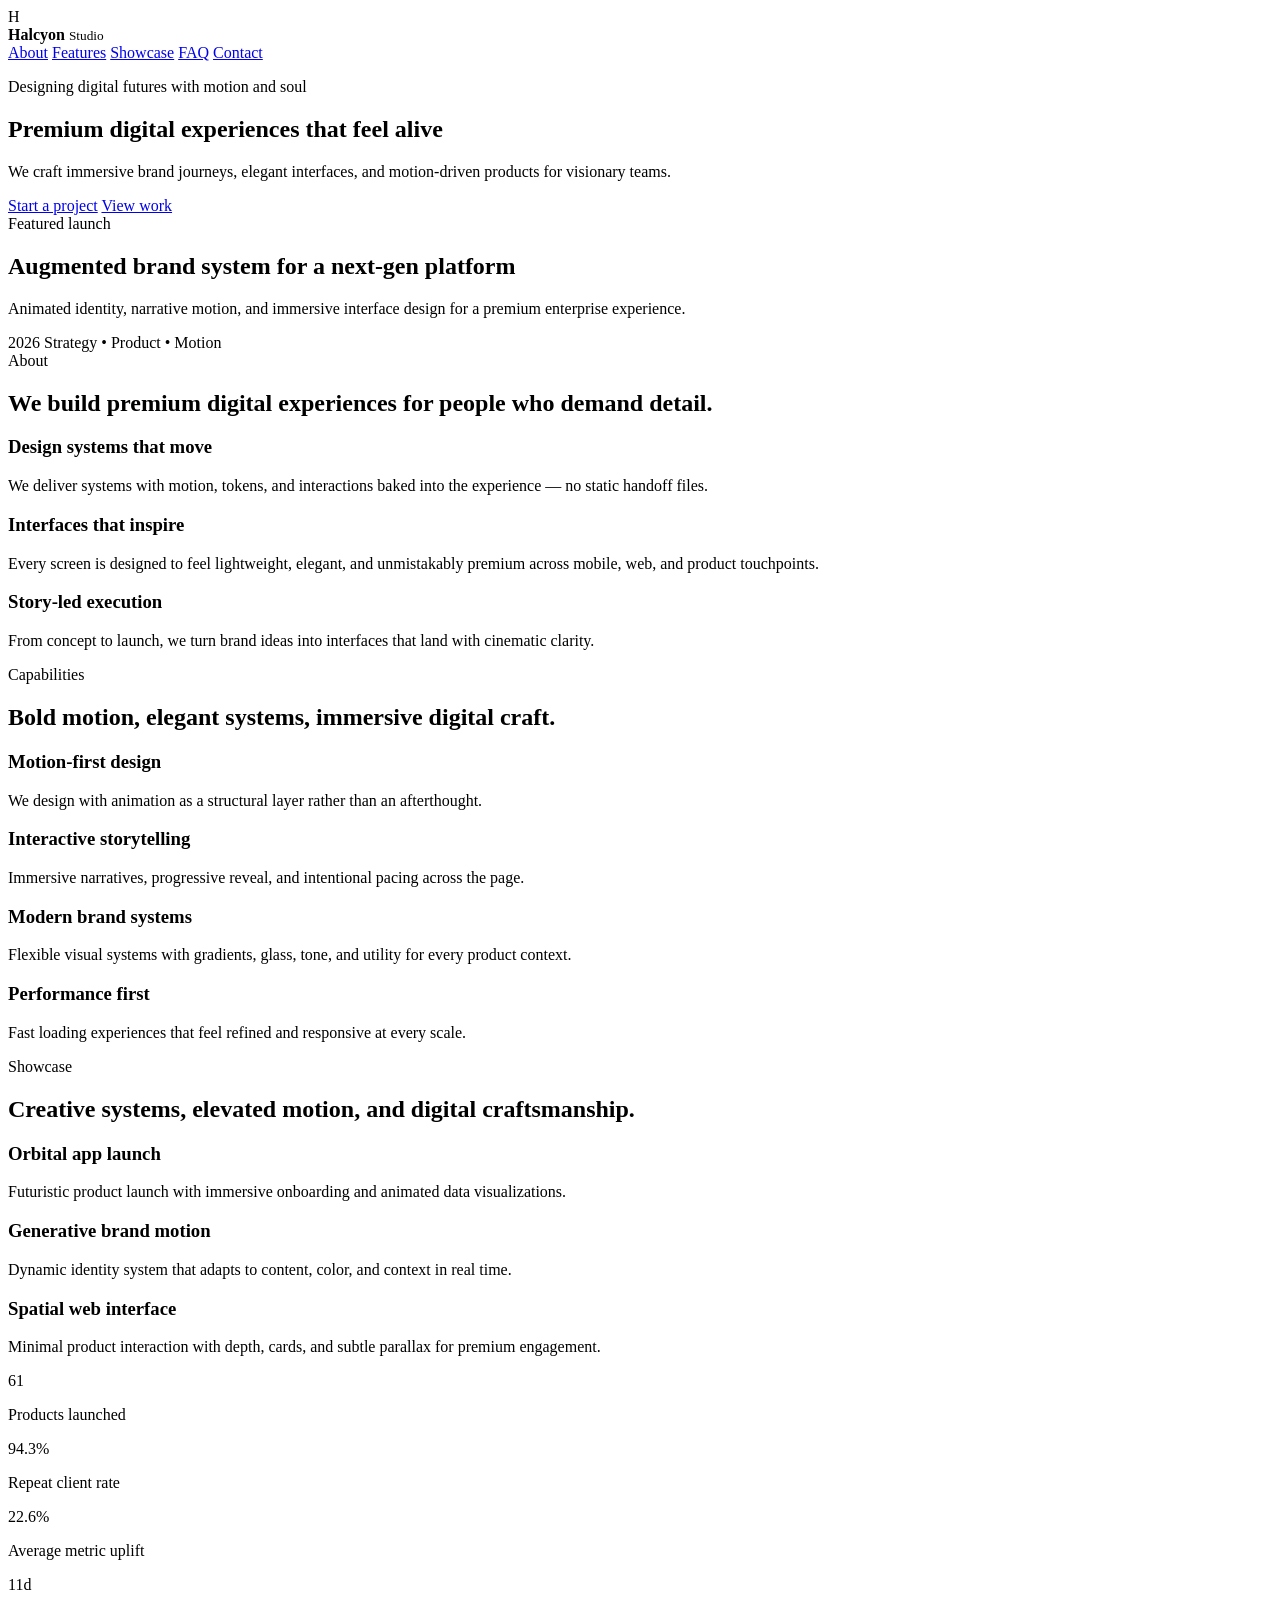
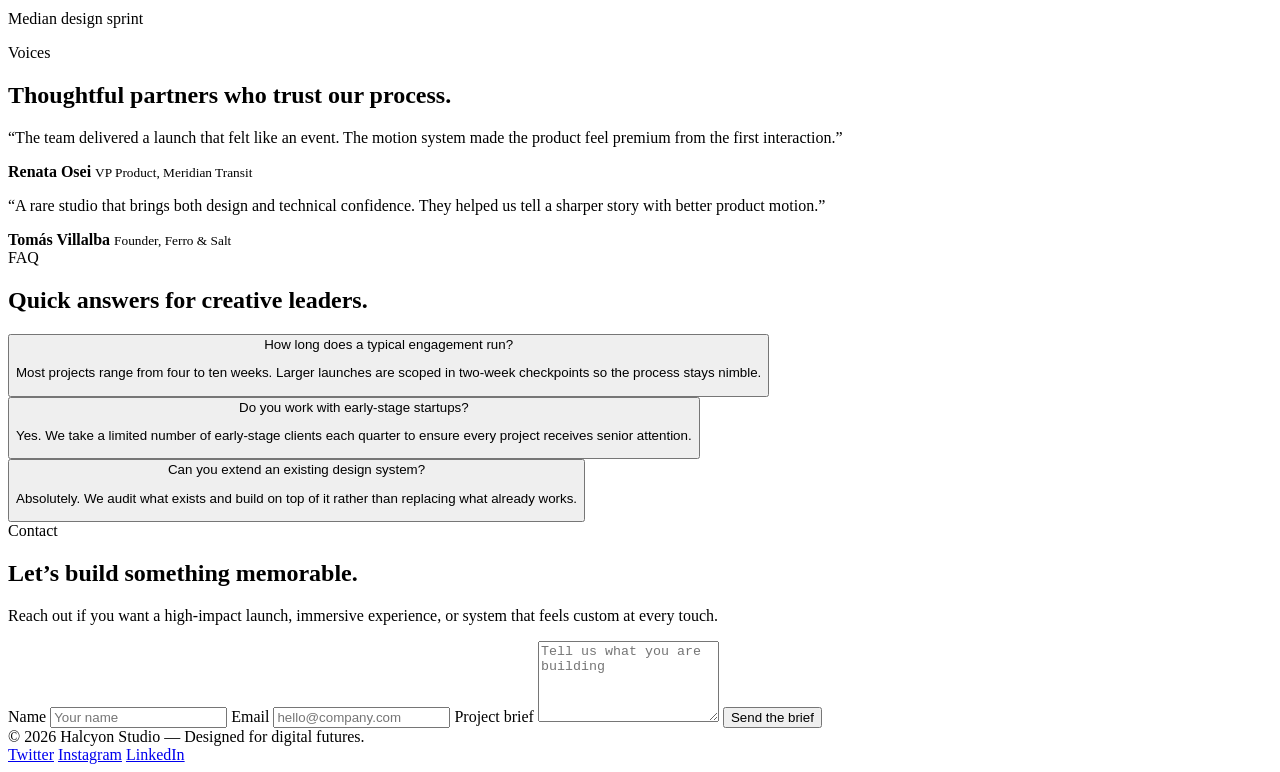
==== commit 84148102: "rapchik added" ====
--- a/index.html
+++ b/index.html
@@ -3,12 +3,253 @@
   <head>
     <meta charset="UTF-8" />
     <meta name="viewport" content="width=device-width, initial-scale=1.0" />
-    <title>Halcyon Studio</title>
-    <link rel="icon" href="/favicon.ico" />
-    <link rel="stylesheet" href="/assets/index-en9if_v9.css" />
+    <meta
+      name="description"
+      content="Halcyon Studio — premium futuristic digital experiences with motion, glassmorphism, and immersive storytelling."
+    />
+    <title>Halcyon Studio — Digital Futures</title>
+    <link rel="icon" href="favicon.ico" />
+    <link rel="stylesheet" href="styles.css" />
   </head>
   <body>
-    <div id="root"></div>
-    <script type="module" src="/assets/index-bpefnqxn.js"></script>
+    <div class="page-shell">
+      <div class="background-layer"></div>
+      <div class="background-layer layer-soft"></div>
+      <div class="background-glare"></div>
+
+      <header class="site-header">
+        <div class="brand">
+          <span class="brand-mark">H</span>
+          <div>
+            <strong>Halcyon</strong>
+            <small>Studio</small>
+          </div>
+        </div>
+        <nav class="site-nav" aria-label="Primary navigation">
+          <a href="#about">About</a>
+          <a href="#features">Features</a>
+          <a href="#showcase">Showcase</a>
+          <a href="#faq">FAQ</a>
+          <a href="#contact">Contact</a>
+        </nav>
+      </header>
+
+      <main>
+        <section class="hero section-hero">
+          <div class="hero-copy">
+            <p class="eyebrow">Designing digital futures with motion and soul</p>
+            <h1>
+              Premium digital experiences that
+              <span class="text-highlight">feel alive</span>
+            </h1>
+            <p class="hero-subtitle">
+              We craft immersive brand journeys, elegant interfaces, and motion-driven products for visionary teams.
+            </p>
+            <div class="hero-actions">
+              <a href="#contact" class="btn btn-primary magnetic">Start a project</a>
+              <a href="#showcase" class="btn btn-secondary magnetic">View work</a>
+            </div>
+          </div>
+
+          <div class="hero-visual reveal">
+            <div class="glass-panel">
+              <div class="panel-glow"></div>
+              <div class="panel-content">
+                <span class="panel-label">Featured launch</span>
+                <h2>Augmented brand system for a next-gen platform</h2>
+                <p>Animated identity, narrative motion, and immersive interface design for a premium enterprise experience.</p>
+                <div class="panel-meta">
+                  <span>2026</span>
+                  <span>Strategy • Product • Motion</span>
+                </div>
+              </div>
+            </div>
+            <div class="hero-orb orb-1"></div>
+            <div class="hero-orb orb-2"></div>
+            <div class="hero-orb orb-3"></div>
+          </div>
+        </section>
+
+        <section id="about" class="section about-section reveal">
+          <div class="section-intro">
+            <span class="section-label">About</span>
+            <h2>We build premium digital experiences for people who demand detail.</h2>
+          </div>
+          <div class="about-grid">
+            <article class="glass-card">
+              <h3>Design systems that move</h3>
+              <p>We deliver systems with motion, tokens, and interactions baked into the experience — no static handoff files.</p>
+            </article>
+            <article class="glass-card">
+              <h3>Interfaces that inspire</h3>
+              <p>Every screen is designed to feel lightweight, elegant, and unmistakably premium across mobile, web, and product touchpoints.</p>
+            </article>
+            <article class="glass-card">
+              <h3>Story-led execution</h3>
+              <p>From concept to launch, we turn brand ideas into interfaces that land with cinematic clarity.</p>
+            </article>
+          </div>
+        </section>
+
+        <section id="features" class="section features-section">
+          <div class="section-intro reveal">
+            <span class="section-label">Capabilities</span>
+            <h2>Bold motion, elegant systems, immersive digital craft.</h2>
+          </div>
+          <div class="features-grid">
+            <article class="feature-card reveal">
+              <span class="feature-icon icon-gradient"></span>
+              <h3>Motion-first design</h3>
+              <p>We design with animation as a structural layer rather than an afterthought.</p>
+            </article>
+            <article class="feature-card reveal">
+              <span class="feature-icon icon-globe"></span>
+              <h3>Interactive storytelling</h3>
+              <p>Immersive narratives, progressive reveal, and intentional pacing across the page.</p>
+            </article>
+            <article class="feature-card reveal">
+              <span class="feature-icon icon-pulse"></span>
+              <h3>Modern brand systems</h3>
+              <p>Flexible visual systems with gradients, glass, tone, and utility for every product context.</p>
+            </article>
+            <article class="feature-card reveal">
+              <span class="feature-icon icon-rocket"></span>
+              <h3>Performance first</h3>
+              <p>Fast loading experiences that feel refined and responsive at every scale.</p>
+            </article>
+          </div>
+        </section>
+
+        <section id="showcase" class="section showcase-section reveal">
+          <div class="section-intro">
+            <span class="section-label">Showcase</span>
+            <h2>Creative systems, elevated motion, and digital craftsmanship.</h2>
+          </div>
+          <div class="showcase-grid">
+            <article class="showcase-card">
+              <div class="showcase-media media-1"></div>
+              <div class="showcase-copy">
+                <h3>Orbital app launch</h3>
+                <p>Futuristic product launch with immersive onboarding and animated data visualizations.</p>
+              </div>
+            </article>
+            <article class="showcase-card">
+              <div class="showcase-media media-2"></div>
+              <div class="showcase-copy">
+                <h3>Generative brand motion</h3>
+                <p>Dynamic identity system that adapts to content, color, and context in real time.</p>
+              </div>
+            </article>
+            <article class="showcase-card">
+              <div class="showcase-media media-3"></div>
+              <div class="showcase-copy">
+                <h3>Spatial web interface</h3>
+                <p>Minimal product interaction with depth, cards, and subtle parallax for premium engagement.</p>
+              </div>
+            </article>
+          </div>
+        </section>
+
+        <section class="stats-section reveal">
+          <div class="stats-grid">
+            <article class="stat-card">
+              <span>61</span>
+              <p>Products launched</p>
+            </article>
+            <article class="stat-card">
+              <span>94.3%</span>
+              <p>Repeat client rate</p>
+            </article>
+            <article class="stat-card">
+              <span>22.6%</span>
+              <p>Average metric uplift</p>
+            </article>
+            <article class="stat-card">
+              <span>11d</span>
+              <p>Median design sprint</p>
+            </article>
+          </div>
+        </section>
+
+        <section class="testimonials-section reveal">
+          <div class="section-intro">
+            <span class="section-label">Voices</span>
+            <h2>Thoughtful partners who trust our process.</h2>
+          </div>
+          <div class="testimonial-grid">
+            <article class="testimonial-card">
+              <p>“The team delivered a launch that felt like an event. The motion system made the product feel premium from the first interaction.”</p>
+              <strong>Renata Osei</strong>
+              <small>VP Product, Meridian Transit</small>
+            </article>
+            <article class="testimonial-card">
+              <p>“A rare studio that brings both design and technical confidence. They helped us tell a sharper story with better product motion.”</p>
+              <strong>Tomás Villalba</strong>
+              <small>Founder, Ferro & Salt</small>
+            </article>
+          </div>
+        </section>
+
+        <section id="faq" class="section faq-section reveal">
+          <div class="section-intro">
+            <span class="section-label">FAQ</span>
+            <h2>Quick answers for creative leaders.</h2>
+          </div>
+          <div class="faq-list">
+            <button class="faq-item active" type="button">
+              <span>How long does a typical engagement run?</span>
+              <p>Most projects range from four to ten weeks. Larger launches are scoped in two-week checkpoints so the process stays nimble.</p>
+            </button>
+            <button class="faq-item" type="button">
+              <span>Do you work with early-stage startups?</span>
+              <p>Yes. We take a limited number of early-stage clients each quarter to ensure every project receives senior attention.</p>
+            </button>
+            <button class="faq-item" type="button">
+              <span>Can you extend an existing design system?</span>
+              <p>Absolutely. We audit what exists and build on top of it rather than replacing what already works.</p>
+            </button>
+          </div>
+        </section>
+
+        <section id="contact" class="section contact-section reveal">
+          <div class="contact-shell">
+            <div class="contact-copy">
+              <span class="section-label">Contact</span>
+              <h2>Let’s build something memorable.</h2>
+              <p>Reach out if you want a high-impact launch, immersive experience, or system that feels custom at every touch.</p>
+            </div>
+            <form class="contact-form">
+              <label>
+                <span>Name</span>
+                <input type="text" placeholder="Your name" />
+              </label>
+              <label>
+                <span>Email</span>
+                <input type="email" placeholder="hello@company.com" />
+              </label>
+              <label>
+                <span>Project brief</span>
+                <textarea rows="5" placeholder="Tell us what you are building"></textarea>
+              </label>
+              <button class="btn btn-primary magnetic" type="button">Send the brief</button>
+            </form>
+          </div>
+        </section>
+      </main>
+
+      <footer class="site-footer">
+        <div class="footer-copy">&copy; 2026 Halcyon Studio — Designed for digital futures.</div>
+        <div class="footer-links">
+          <a href="#">Twitter</a>
+          <a href="#">Instagram</a>
+          <a href="#">LinkedIn</a>
+        </div>
+      </footer>
+    </div>
+
+    <div class="cursor cursor-dot"></div>
+    <div class="cursor cursor-ring"></div>
+
+    <script defer src="script.js"></script>
   </body>
 </html>
